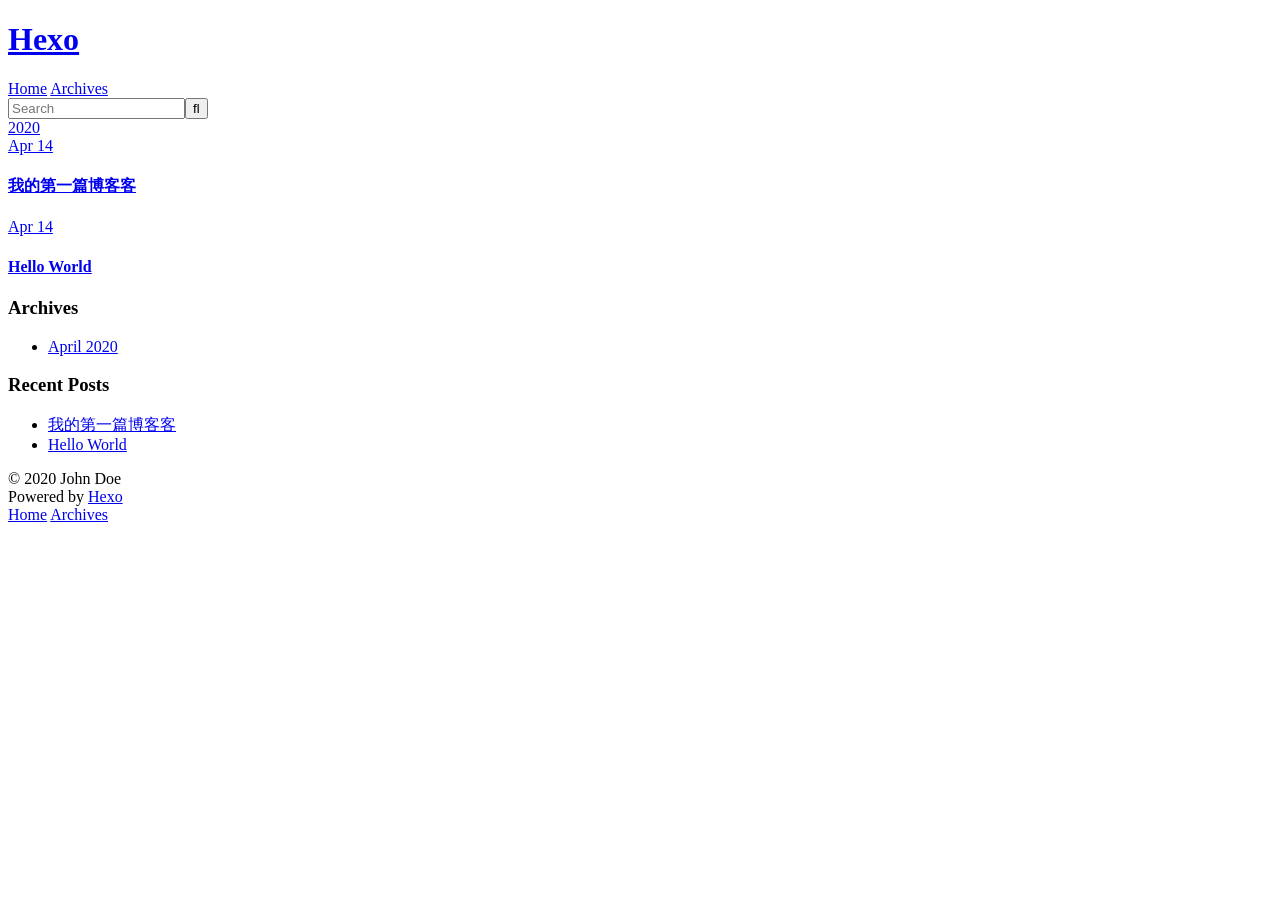
==== archives/index.html @ 8d8ebff4 "Site updated: 2020-04-14 20:02:55" ====
<!DOCTYPE html>
<html>
<head>
  <meta charset="utf-8">
  

  
  <title>Archives | Hexo</title>
  <meta name="viewport" content="width=device-width, initial-scale=1, maximum-scale=1">
  <meta property="og:type" content="website">
<meta property="og:title" content="Hexo">
<meta property="og:url" content="http://yoursite.com/archives/index.html">
<meta property="og:site_name" content="Hexo">
<meta property="og:locale" content="en_US">
<meta property="article:author" content="John Doe">
<meta name="twitter:card" content="summary">
  
    <link rel="alternate" href="/atom.xml" title="Hexo" type="application/atom+xml">
  
  
    <link rel="icon" href="/favicon.png">
  
  
    <link href="//fonts.googleapis.com/css?family=Source+Code+Pro" rel="stylesheet" type="text/css">
  
  
<link rel="stylesheet" href="/css/style.css">

<meta name="generator" content="Hexo 4.2.0"></head>

<body>
  <div id="container">
    <div id="wrap">
      <header id="header">
  <div id="banner"></div>
  <div id="header-outer" class="outer">
    <div id="header-title" class="inner">
      <h1 id="logo-wrap">
        <a href="/" id="logo">Hexo</a>
      </h1>
      
    </div>
    <div id="header-inner" class="inner">
      <nav id="main-nav">
        <a id="main-nav-toggle" class="nav-icon"></a>
        
          <a class="main-nav-link" href="/">Home</a>
        
          <a class="main-nav-link" href="/archives">Archives</a>
        
      </nav>
      <nav id="sub-nav">
        
          <a id="nav-rss-link" class="nav-icon" href="/atom.xml" title="RSS Feed"></a>
        
        <a id="nav-search-btn" class="nav-icon" title="Search"></a>
      </nav>
      <div id="search-form-wrap">
        <form action="//google.com/search" method="get" accept-charset="UTF-8" class="search-form"><input type="search" name="q" class="search-form-input" placeholder="Search"><button type="submit" class="search-form-submit">&#xF002;</button><input type="hidden" name="sitesearch" value="http://yoursite.com"></form>
      </div>
    </div>
  </div>
</header>
      <div class="outer">
        <section id="main">
  
  
    
    
      
      
      <section class="archives-wrap">
        <div class="archive-year-wrap">
          <a href="/archives/2020" class="archive-year">2020</a>
        </div>
        <div class="archives">
    
    <article class="archive-article archive-type-post">
  <div class="archive-article-inner">
    <header class="archive-article-header">
      <a href="/2020/04/14/%E6%88%91%E7%9A%84%E7%AC%AC%E4%B8%80%E7%AF%87%E5%8D%9A%E5%AE%A2%E5%AE%A2/" class="archive-article-date">
  <time datetime="2020-04-14T11:55:45.000Z" itemprop="datePublished">Apr 14</time>
</a>
      
  
    <h1 itemprop="name">
      <a class="archive-article-title" href="/2020/04/14/%E6%88%91%E7%9A%84%E7%AC%AC%E4%B8%80%E7%AF%87%E5%8D%9A%E5%AE%A2%E5%AE%A2/">我的第一篇博客客</a>
    </h1>
  

    </header>
  </div>
</article>
  
    
    
    <article class="archive-article archive-type-post">
  <div class="archive-article-inner">
    <header class="archive-article-header">
      <a href="/2020/04/14/hello-world/" class="archive-article-date">
  <time datetime="2020-04-14T11:47:41.373Z" itemprop="datePublished">Apr 14</time>
</a>
      
  
    <h1 itemprop="name">
      <a class="archive-article-title" href="/2020/04/14/hello-world/">Hello World</a>
    </h1>
  

    </header>
  </div>
</article>
  
  
    </div></section>
  


</section>
        
          <aside id="sidebar">
  
    

  
    

  
    
  
    
  <div class="widget-wrap">
    <h3 class="widget-title">Archives</h3>
    <div class="widget">
      <ul class="archive-list"><li class="archive-list-item"><a class="archive-list-link" href="/archives/2020/04/">April 2020</a></li></ul>
    </div>
  </div>


  
    
  <div class="widget-wrap">
    <h3 class="widget-title">Recent Posts</h3>
    <div class="widget">
      <ul>
        
          <li>
            <a href="/2020/04/14/%E6%88%91%E7%9A%84%E7%AC%AC%E4%B8%80%E7%AF%87%E5%8D%9A%E5%AE%A2%E5%AE%A2/">我的第一篇博客客</a>
          </li>
        
          <li>
            <a href="/2020/04/14/hello-world/">Hello World</a>
          </li>
        
      </ul>
    </div>
  </div>

  
</aside>
        
      </div>
      <footer id="footer">
  
  <div class="outer">
    <div id="footer-info" class="inner">
      &copy; 2020 John Doe<br>
      Powered by <a href="http://hexo.io/" target="_blank">Hexo</a>
    </div>
  </div>
</footer>
    </div>
    <nav id="mobile-nav">
  
    <a href="/" class="mobile-nav-link">Home</a>
  
    <a href="/archives" class="mobile-nav-link">Archives</a>
  
</nav>
    

<script src="//ajax.googleapis.com/ajax/libs/jquery/2.0.3/jquery.min.js"></script>


  
<link rel="stylesheet" href="/fancybox/jquery.fancybox.css">

  
<script src="/fancybox/jquery.fancybox.pack.js"></script>




<script src="/js/script.js"></script>




  </div>
</body>
</html>
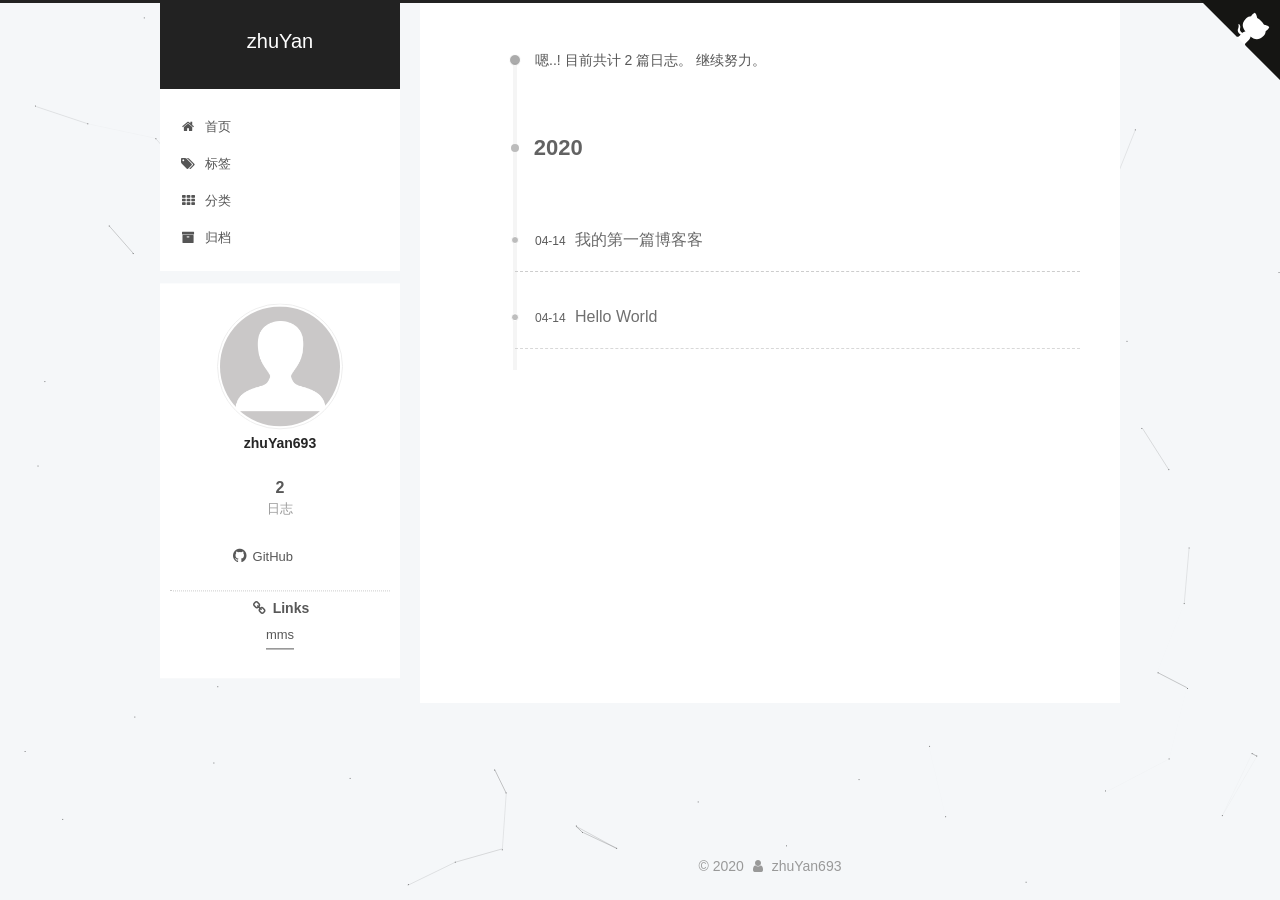
==== commit 4e879595: "Site updated: 2020-04-15 12:03:03" ====
--- a/archives/index.html
+++ b/archives/index.html
@@ -1,201 +1,684 @@
 <!DOCTYPE html>
-<html>
+
+
+
+  
+
+
+<html class="theme-next pisces use-motion" lang="zh-Hans">
 <head>
-  <meta charset="utf-8">
-  
-
-  
-  <title>Archives | Hexo</title>
-  <meta name="viewport" content="width=device-width, initial-scale=1, maximum-scale=1">
-  <meta property="og:type" content="website">
-<meta property="og:title" content="Hexo">
-<meta property="og:url" content="http://yoursite.com/archives/index.html">
-<meta property="og:site_name" content="Hexo">
-<meta property="og:locale" content="en_US">
-<meta property="article:author" content="John Doe">
+  <meta charset="UTF-8"/>
+<meta http-equiv="X-UA-Compatible" content="IE=edge" />
+<meta name="viewport" content="width=device-width, initial-scale=1, maximum-scale=1"/>
+<meta name="theme-color" content="#222">
+
+
+
+
+
+
+
+
+
+<meta http-equiv="Cache-Control" content="no-transform" />
+<meta http-equiv="Cache-Control" content="no-siteapp" />
+
+
+
+
+
+
+
+
+
+
+
+
+
+
+
+
+  
+  
+  <link href="/lib/fancybox/source/jquery.fancybox.css?v=2.1.5" rel="stylesheet" type="text/css" />
+
+
+
+
+
+
+
+<link href="/lib/font-awesome/css/font-awesome.min.css?v=4.6.2" rel="stylesheet" type="text/css" />
+
+<link href="/css/main.css?v=5.1.4" rel="stylesheet" type="text/css" />
+
+
+  <link rel="apple-touch-icon" sizes="180x180" href="/images/apple-touch-icon-next.png?v=5.1.4">
+
+
+  <link rel="icon" type="image/png" sizes="32x32" href="/images/favicon-32x32-next.png?v=5.1.4">
+
+
+  <link rel="icon" type="image/png" sizes="16x16" href="/images/favicon-16x16-next.png?v=5.1.4">
+
+
+  <link rel="mask-icon" href="/images/logo.svg?v=5.1.4" color="#222">
+
+
+
+
+
+  <meta name="keywords" content="Hexo, NexT" />
+
+
+
+
+
+
+
+
+
+
+<meta property="og:type" content="website">
+<meta property="og:title" content="zhuYan">
+<meta property="og:url" content="http://mms.zpin.xyz/archives/index.html">
+<meta property="og:site_name" content="zhuYan">
+<meta property="article:author" content="zhuYan693">
 <meta name="twitter:card" content="summary">
-  
-    <link rel="alternate" href="/atom.xml" title="Hexo" type="application/atom+xml">
-  
-  
-    <link rel="icon" href="/favicon.png">
-  
-  
-    <link href="//fonts.googleapis.com/css?family=Source+Code+Pro" rel="stylesheet" type="text/css">
-  
-  
-<link rel="stylesheet" href="/css/style.css">
+
+
+
+<script type="text/javascript" id="hexo.configurations">
+  var NexT = window.NexT || {};
+  var CONFIG = {
+    root: '/',
+    scheme: 'Pisces',
+    version: '5.1.4',
+    sidebar: {"position":"left","display":"post","offset":12,"b2t":false,"scrollpercent":false,"onmobile":false},
+    fancybox: true,
+    tabs: true,
+    motion: {"enable":true,"async":false,"transition":{"post_block":"fadeIn","post_header":"slideDownIn","post_body":"slideDownIn","coll_header":"slideLeftIn","sidebar":"slideUpIn"}},
+    duoshuo: {
+      userId: '0',
+      author: '博主'
+    },
+    algolia: {
+      applicationID: '',
+      apiKey: '',
+      indexName: '',
+      hits: {"per_page":10},
+      labels: {"input_placeholder":"Search for Posts","hits_empty":"We didn't find any results for the search: ${query}","hits_stats":"${hits} results found in ${time} ms"}
+    }
+  };
+</script>
+
+
+
+  <link rel="canonical" href="http://mms.zpin.xyz/archives/"/>
+
+
+
+
+
+  <title>归档 | zhuYan</title>
+  
+
+
+
+
+
+
+
 
 <meta name="generator" content="Hexo 4.2.0"></head>
 
-<body>
-  <div id="container">
-    <div id="wrap">
-      <header id="header">
-  <div id="banner"></div>
-  <div id="header-outer" class="outer">
-    <div id="header-title" class="inner">
-      <h1 id="logo-wrap">
-        <a href="/" id="logo">Hexo</a>
-      </h1>
-      
+<body itemscope itemtype="http://schema.org/WebPage" lang="zh-Hans">
+
+  
+  
+    
+  
+
+  <div class="container sidebar-position-left page-archive">
+    <div class="headband"></div>
+<a href="https://github.com/zhuYan693" target="_blank" rel="noopener" class="github-corner" aria-label="View source on GitHub"><svg width="80" height="80" viewBox="0 0 250 250" style="fill:#151513; color:#fff; position: absolute; top: 0; border: 0; right: 0;" aria-hidden="true"><path d="M0,0 L115,115 L130,115 L142,142 L250,250 L250,0 Z"></path><path d="M128.3,109.0 C113.8,99.7 119.0,89.6 119.0,89.6 C122.0,82.7 120.5,78.6 120.5,78.6 C119.2,72.0 123.4,76.3 123.4,76.3 C127.3,80.9 125.5,87.3 125.5,87.3 C122.9,97.6 130.6,101.9 134.4,103.2" fill="currentColor" style="transform-origin: 130px 106px;" class="octo-arm"></path><path d="M115.0,115.0 C114.9,115.1 118.7,116.5 119.8,115.4 L133.7,101.6 C136.9,99.2 139.9,98.4 142.2,98.6 C133.8,88.0 127.5,74.4 143.8,58.0 C148.5,53.4 154.0,51.2 159.7,51.0 C160.3,49.4 163.2,43.6 171.4,40.1 C171.4,40.1 176.1,42.5 178.8,56.2 C183.1,58.6 187.2,61.8 190.9,65.4 C194.5,69.0 197.7,73.2 200.1,77.6 C213.8,80.2 216.3,84.9 216.3,84.9 C212.7,93.1 206.9,96.0 205.4,96.6 C205.1,102.4 203.0,107.8 198.3,112.5 C181.9,128.9 168.3,122.5 157.7,114.1 C157.9,116.9 156.7,120.9 152.7,124.9 L141.0,136.5 C139.8,137.7 141.6,141.9 141.8,141.8 Z" fill="currentColor" class="octo-body"></path></svg></a><style>.github-corner:hover .octo-arm{animation:octocat-wave 560ms ease-in-out}@keyframes octocat-wave{0%,100%{transform:rotate(0)}20%,60%{transform:rotate(-25deg)}40%,80%{transform:rotate(10deg)}}@media (max-width:500px){.github-corner:hover .octo-arm{animation:none}.github-corner .octo-arm{animation:octocat-wave 560ms ease-in-out}}</style>
+    <header id="header" class="header" itemscope itemtype="http://schema.org/WPHeader">
+      <div class="header-inner"><div class="site-brand-wrapper">
+  <div class="site-meta ">
+    
+
+    <div class="custom-logo-site-title">
+      <a href="/"  class="brand" rel="start">
+        <span class="logo-line-before"><i></i></span>
+        <span class="site-title">zhuYan</span>
+        <span class="logo-line-after"><i></i></span>
+      </a>
     </div>
-    <div id="header-inner" class="inner">
-      <nav id="main-nav">
-        <a id="main-nav-toggle" class="nav-icon"></a>
-        
-          <a class="main-nav-link" href="/">Home</a>
-        
-          <a class="main-nav-link" href="/archives">Archives</a>
-        
-      </nav>
-      <nav id="sub-nav">
-        
-          <a id="nav-rss-link" class="nav-icon" href="/atom.xml" title="RSS Feed"></a>
-        
-        <a id="nav-search-btn" class="nav-icon" title="Search"></a>
-      </nav>
-      <div id="search-form-wrap">
-        <form action="//google.com/search" method="get" accept-charset="UTF-8" class="search-form"><input type="search" name="q" class="search-form-input" placeholder="Search"><button type="submit" class="search-form-submit">&#xF002;</button><input type="hidden" name="sitesearch" value="http://yoursite.com"></form>
+      
+        <p class="site-subtitle"></p>
+      
+  </div>
+
+  <div class="site-nav-toggle">
+    <button>
+      <span class="btn-bar"></span>
+      <span class="btn-bar"></span>
+      <span class="btn-bar"></span>
+    </button>
+  </div>
+</div>
+
+<nav class="site-nav">
+  
+
+  
+    <ul id="menu" class="menu">
+      
+        
+        <li class="menu-item menu-item-home">
+          <a href="/" rel="section">
+            
+              <i class="menu-item-icon fa fa-fw fa-home"></i> <br />
+            
+            首页
+          </a>
+        </li>
+      
+        
+        <li class="menu-item menu-item-tags">
+          <a href="/tags/" rel="section">
+            
+              <i class="menu-item-icon fa fa-fw fa-tags"></i> <br />
+            
+            标签
+          </a>
+        </li>
+      
+        
+        <li class="menu-item menu-item-categories">
+          <a href="/categories/" rel="section">
+            
+              <i class="menu-item-icon fa fa-fw fa-th"></i> <br />
+            
+            分类
+          </a>
+        </li>
+      
+        
+        <li class="menu-item menu-item-archives">
+          <a href="/archives/" rel="section">
+            
+              <i class="menu-item-icon fa fa-fw fa-archive"></i> <br />
+            
+            归档
+          </a>
+        </li>
+      
+
+      
+    </ul>
+  
+
+  
+</nav>
+
+
+
+ </div>
+    </header>
+
+    <main id="main" class="main">
+      <div class="main-inner">
+        <div class="content-wrap">
+          <div id="content" class="content">
+            
+
+  
+  
+  
+  <div class="post-block archive">
+    <div id="posts" class="posts-collapse">
+      <span class="archive-move-on"></span>
+
+      <span class="archive-page-counter">
+        
+        
+        
+          
+        
+        嗯..! 目前共计 2 篇日志。 继续努力。
+      </span>
+
+      
+
+        
+        
+        
+
+        
+          
+          <div class="collection-title">
+            <h1 class="archive-year" id="archive-year-2020">2020</h1>
+          </div>
+        
+        
+
+        
+
+  <article class="post post-type-normal" itemscope itemtype="http://schema.org/Article">
+    <header class="post-header">
+
+      <h2 class="post-title">
+        
+            <a class="post-title-link" href="/2020/04/14/%E6%88%91%E7%9A%84%E7%AC%AC%E4%B8%80%E7%AF%87%E5%8D%9A%E5%AE%A2/" itemprop="url">
+              
+                <span itemprop="name">我的第一篇博客客</span>
+              
+            </a>
+        
+      </h2>
+
+      <div class="post-meta">
+        <time class="post-time" itemprop="dateCreated"
+              datetime="2020-04-14T19:55:45+08:00"
+              content="2020-04-14" >
+          04-14
+        </time>
       </div>
+
+    </header>
+  </article>
+
+
+
+      
+
+        
+        
+        
+
+        
+        
+
+        
+
+  <article class="post post-type-normal" itemscope itemtype="http://schema.org/Article">
+    <header class="post-header">
+
+      <h2 class="post-title">
+        
+            <a class="post-title-link" href="/2020/04/14/hello-world/" itemprop="url">
+              
+                <span itemprop="name">Hello World</span>
+              
+            </a>
+        
+      </h2>
+
+      <div class="post-meta">
+        <time class="post-time" itemprop="dateCreated"
+              datetime="2020-04-14T19:47:41+08:00"
+              content="2020-04-14" >
+          04-14
+        </time>
+      </div>
+
+    </header>
+  </article>
+
+
+
+      
+
     </div>
   </div>
-</header>
-      <div class="outer">
-        <section id="main">
-  
-  
-    
-    
-      
-      
-      <section class="archives-wrap">
-        <div class="archive-year-wrap">
-          <a href="/archives/2020" class="archive-year">2020</a>
+  
+  
+  
+
+  
+
+
+
+          </div>
+          
+
+
+          
+
         </div>
-        <div class="archives">
-    
-    <article class="archive-article archive-type-post">
-  <div class="archive-article-inner">
-    <header class="archive-article-header">
-      <a href="/2020/04/14/%E6%88%91%E7%9A%84%E7%AC%AC%E4%B8%80%E7%AF%87%E5%8D%9A%E5%AE%A2%E5%AE%A2/" class="archive-article-date">
-  <time datetime="2020-04-14T11:55:45.000Z" itemprop="datePublished">Apr 14</time>
-</a>
-      
-  
-    <h1 itemprop="name">
-      <a class="archive-article-title" href="/2020/04/14/%E6%88%91%E7%9A%84%E7%AC%AC%E4%B8%80%E7%AF%87%E5%8D%9A%E5%AE%A2%E5%AE%A2/">我的第一篇博客客</a>
-    </h1>
-  
-
-    </header>
-  </div>
-</article>
-  
-    
-    
-    <article class="archive-article archive-type-post">
-  <div class="archive-article-inner">
-    <header class="archive-article-header">
-      <a href="/2020/04/14/hello-world/" class="archive-article-date">
-  <time datetime="2020-04-14T11:47:41.373Z" itemprop="datePublished">Apr 14</time>
-</a>
-      
-  
-    <h1 itemprop="name">
-      <a class="archive-article-title" href="/2020/04/14/hello-world/">Hello World</a>
-    </h1>
-  
-
-    </header>
-  </div>
-</article>
-  
-  
-    </div></section>
-  
-
-
-</section>
-        
-          <aside id="sidebar">
-  
-    
-
-  
-    
-
-  
-    
-  
-    
-  <div class="widget-wrap">
-    <h3 class="widget-title">Archives</h3>
-    <div class="widget">
-      <ul class="archive-list"><li class="archive-list-item"><a class="archive-list-link" href="/archives/2020/04/">April 2020</a></li></ul>
+        
+          
+  
+  <div class="sidebar-toggle">
+    <div class="sidebar-toggle-line-wrap">
+      <span class="sidebar-toggle-line sidebar-toggle-line-first"></span>
+      <span class="sidebar-toggle-line sidebar-toggle-line-middle"></span>
+      <span class="sidebar-toggle-line sidebar-toggle-line-last"></span>
     </div>
   </div>
 
-
-  
+  <aside id="sidebar" class="sidebar">
     
-  <div class="widget-wrap">
-    <h3 class="widget-title">Recent Posts</h3>
-    <div class="widget">
-      <ul>
-        
-          <li>
-            <a href="/2020/04/14/%E6%88%91%E7%9A%84%E7%AC%AC%E4%B8%80%E7%AF%87%E5%8D%9A%E5%AE%A2%E5%AE%A2/">我的第一篇博客客</a>
-          </li>
-        
-          <li>
-            <a href="/2020/04/14/hello-world/">Hello World</a>
-          </li>
-        
-      </ul>
+    <div class="sidebar-inner">
+
+      
+
+      
+
+      <section class="site-overview-wrap sidebar-panel sidebar-panel-active">
+        <div class="site-overview">
+          <div class="site-author motion-element" itemprop="author" itemscope itemtype="http://schema.org/Person">
+            
+              <img class="site-author-image" itemprop="image"
+                src="/images/avatar.gif"
+                alt="zhuYan693" />
+            
+              <p class="site-author-name" itemprop="name">zhuYan693</p>
+              <p class="site-description motion-element" itemprop="description"></p>
+          </div>
+
+          <nav class="site-state motion-element">
+
+            
+              <div class="site-state-item site-state-posts">
+              
+                <a href="/archives/%7C%7C%20archive">
+              
+                  <span class="site-state-item-count">2</span>
+                  <span class="site-state-item-name">日志</span>
+                </a>
+              </div>
+            
+
+            
+
+            
+
+          </nav>
+
+          
+
+          
+            <div class="links-of-author motion-element">
+                
+                  <span class="links-of-author-item">
+                    <a href="https://github.com/zhuYan693" target="_blank" title="GitHub">
+                      
+                        <i class="fa fa-fw fa-github"></i>GitHub</a>
+                  </span>
+                
+            </div>
+          
+
+          
+          
+
+          
+          
+            <div class="links-of-blogroll motion-element links-of-blogroll-block">
+              <div class="links-of-blogroll-title">
+                <i class="fa  fa-fw fa-link"></i>
+                Links
+              </div>
+              <ul class="links-of-blogroll-list">
+                
+                  <li class="links-of-blogroll-item">
+                    <a href="http://mms.zpin.xyz/" title="mms" target="_blank">mms</a>
+                  </li>
+                
+              </ul>
+            </div>
+          
+
+          
+
+        </div>
+      </section>
+
+      
+
+      
+
     </div>
+  </aside>
+
+
+        
+      </div>
+    </main>
+
+    <footer id="footer" class="footer">
+      <div class="footer-inner">
+        <div class="copyright">&copy; <span itemprop="copyrightYear">2020</span>
+  <span class="with-love">
+    <i class="fa fa-user"></i>
+  </span>
+  <span class="author" itemprop="copyrightHolder">zhuYan693</span>
+
+  
+</div>
+
+<!--
+  <div class="powered-by">由 <a class="theme-link" target="_blank" href="https://hexo.io">Hexo</a> 强力驱动</div>
+
+
+
+  <span class="post-meta-divider">|</span>
+
+
+
+  <div class="theme-info">主题 &mdash; <a class="theme-link" target="_blank" href="https://github.com/iissnan/hexo-theme-next">NexT.Pisces</a> v5.1.4</div>
+-->
+
+
+
+        
+
+
+
+
+
+
+
+        
+      </div>
+    </footer>
+
+    
+      <div class="back-to-top">
+        <i class="fa fa-arrow-up"></i>
+        
+      </div>
+    
+
+    
+
   </div>
 
   
-</aside>
-        
-      </div>
-      <footer id="footer">
-  
-  <div class="outer">
-    <div id="footer-info" class="inner">
-      &copy; 2020 John Doe<br>
-      Powered by <a href="http://hexo.io/" target="_blank">Hexo</a>
-    </div>
-  </div>
-</footer>
-    </div>
-    <nav id="mobile-nav">
-  
-    <a href="/" class="mobile-nav-link">Home</a>
-  
-    <a href="/archives" class="mobile-nav-link">Archives</a>
-  
-</nav>
+
+<script type="text/javascript">
+  if (Object.prototype.toString.call(window.Promise) !== '[object Function]') {
+    window.Promise = null;
+  }
+</script>
+
+
+
+
+
+
+
+
+
+  
+
+
+  
+
+
+
+
+
+
+
+
+
+
+
+  
+  
+    <script type="text/javascript" src="/lib/jquery/index.js?v=2.1.3"></script>
+  
+
+  
+  
+    <script type="text/javascript" src="/lib/fastclick/lib/fastclick.min.js?v=1.0.6"></script>
+  
+
+  
+  
+    <script type="text/javascript" src="/lib/jquery_lazyload/jquery.lazyload.js?v=1.9.7"></script>
+  
+
+  
+  
+    <script type="text/javascript" src="/lib/velocity/velocity.min.js?v=1.2.1"></script>
+  
+
+  
+  
+    <script type="text/javascript" src="/lib/velocity/velocity.ui.min.js?v=1.2.1"></script>
+  
+
+  
+  
+    <script type="text/javascript" src="/lib/fancybox/source/jquery.fancybox.pack.js?v=2.1.5"></script>
+  
+
+  
+  
+    <script type="text/javascript" src="/lib/canvas-nest/canvas-nest.min.js"></script>
+  
+
+
+  
+
+
+  <script type="text/javascript" src="/js/src/utils.js?v=5.1.4"></script>
+
+  <script type="text/javascript" src="/js/src/motion.js?v=5.1.4"></script>
+
+
+
+  
+  
+
+
+  <script type="text/javascript" src="/js/src/affix.js?v=5.1.4"></script>
+
+  <script type="text/javascript" src="/js/src/schemes/pisces.js?v=5.1.4"></script>
+
+
+
+  
+
+  
+
+
+  <script type="text/javascript" src="/js/src/bootstrap.js?v=5.1.4"></script>
+
+
+
+  
+
+
+  
+
+
+
+
+	
+
+
+
+
+
+  
+
+
+
+
+
+  
+
+
+
+
+
+
+
+
+
+
+
+
+  
+
+
+
+
+
+  
+
+  
+
+  
+
+  
+  
+
+  
+
+  
+
+  
+
+
     
 
-<script src="//ajax.googleapis.com/ajax/libs/jquery/2.0.3/jquery.min.js"></script>
-
-
-  
-<link rel="stylesheet" href="/fancybox/jquery.fancybox.css">
-
-  
-<script src="/fancybox/jquery.fancybox.pack.js"></script>
-
-
-
-
-<script src="/js/script.js"></script>
-
-
-
-
-  </div>
+
+  
+
+
+
+
+	
+
+
+
+
+
+  
+
+
+
+
+
+  
+
+
+
+
+
+
+
+
+
+
+
+
+  <script type="text/javascript" src="/js/src/clicklove.js"></script>
 </body>
-</html>+</html>
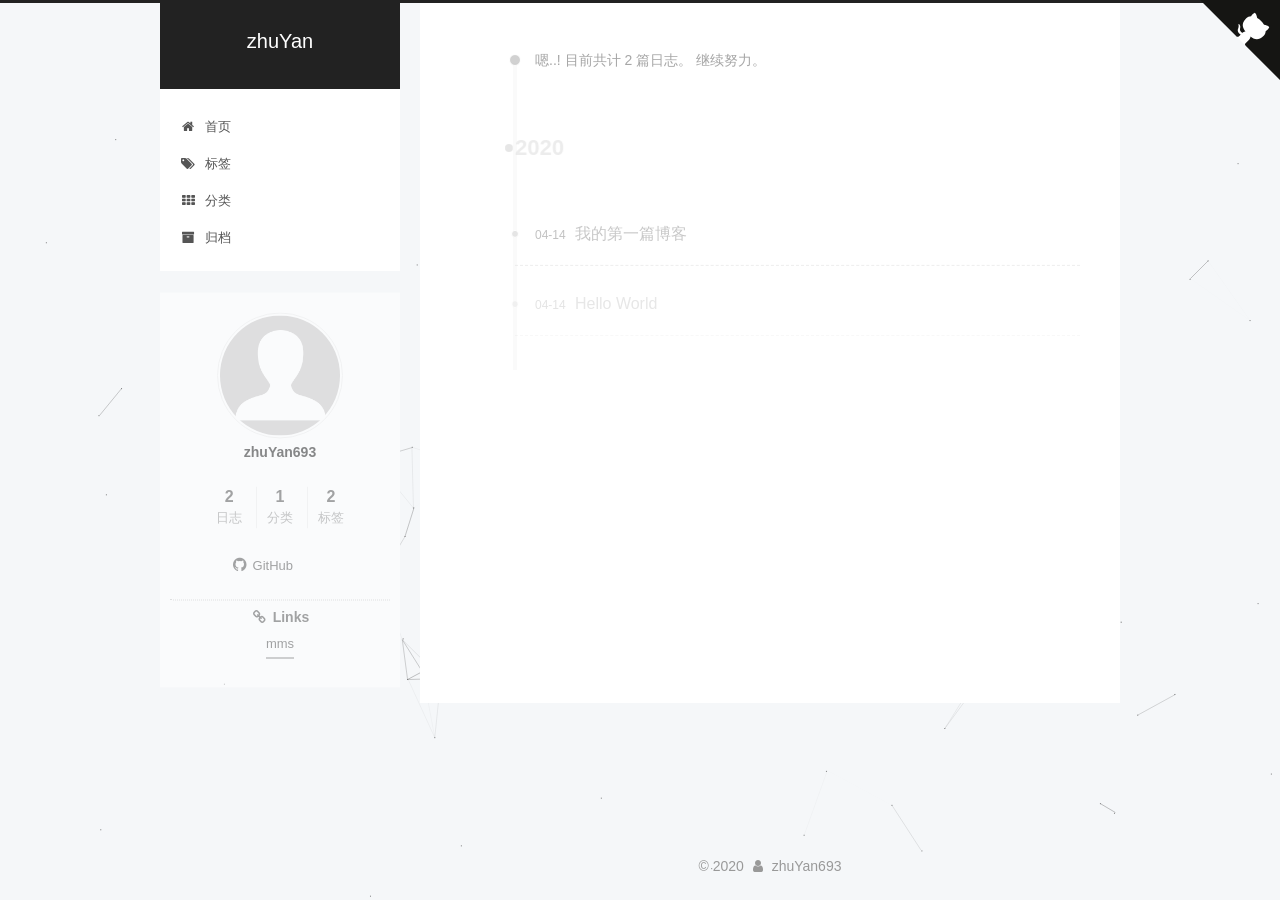
==== commit 5530c35d: "Site updated: 2020-04-15 13:06:47" ====
--- a/archives/index.html
+++ b/archives/index.html
@@ -272,7 +272,7 @@
         
             <a class="post-title-link" href="/2020/04/14/%E6%88%91%E7%9A%84%E7%AC%AC%E4%B8%80%E7%AF%87%E5%8D%9A%E5%AE%A2/" itemprop="url">
               
-                <span itemprop="name">我的第一篇博客客</span>
+                <span itemprop="name">我的第一篇博客</span>
               
             </a>
         
@@ -392,7 +392,25 @@
             
 
             
-
+              
+              
+              <div class="site-state-item site-state-categories">
+                <a href="/categories/index.html">
+                  <span class="site-state-item-count">1</span>
+                  <span class="site-state-item-name">分类</span>
+                </a>
+              </div>
+            
+
+            
+              
+              
+              <div class="site-state-item site-state-tags">
+                <a href="/tags/index.html">
+                  <span class="site-state-item-count">2</span>
+                  <span class="site-state-item-name">标签</span>
+                </a>
+              </div>
             
 
           </nav>
